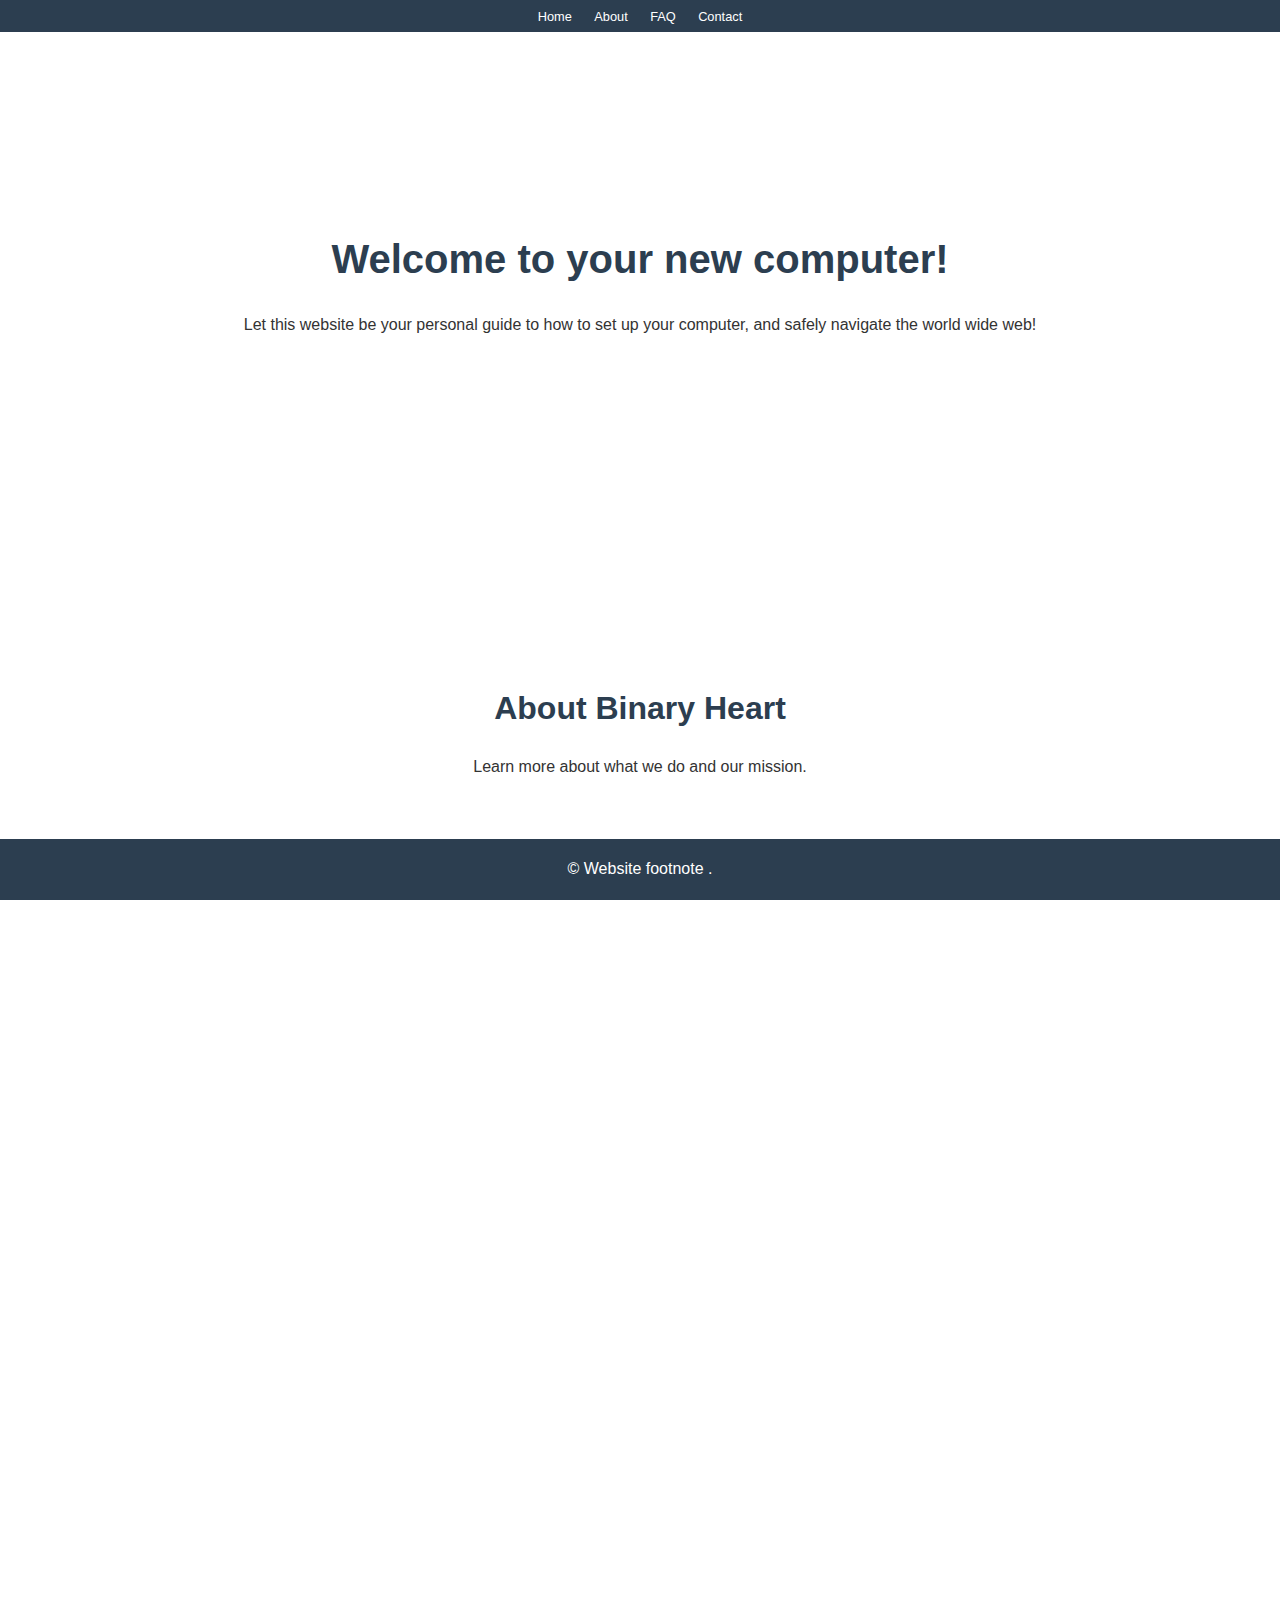
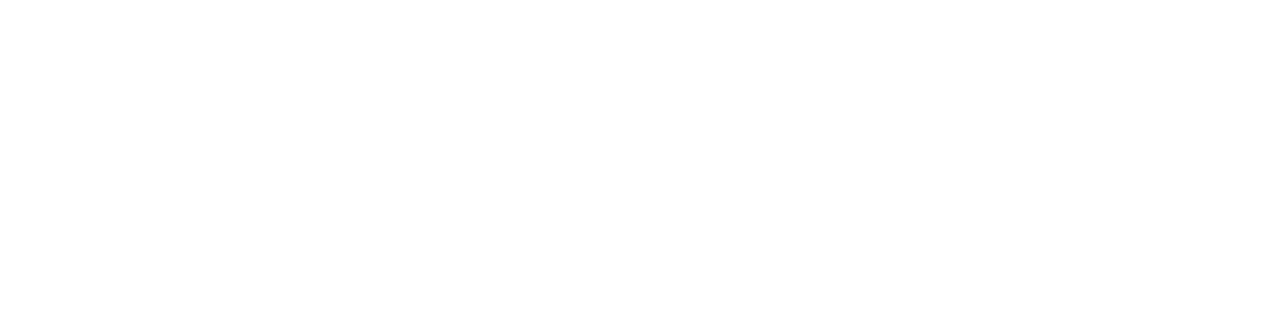
==== index.html @ e3dfe39a "initialized website with nearly zero functionality" ====
<!DOCTYPE html>
<html lang="en">
<head>
    <meta charset="UTF-8">
    <meta name="viewport" content="width=device-width, initial-scale=1.0">
    <title>My Website</title>
    <link rel="stylesheet" href="styles.css">
</head>
<body>
    <header>
        <nav>
            <ul>
                <li><a href="#home">Home</a></li>
                <li><a href="#about">About</a></li>
                <li><a href="#FAQ">FAQ</a></li>
                <li><a href="#contact">Contact</a></li>
                
                
            </ul>
        </nav>
    </header>

    <main>
        <section id="home">
            <h1>Welcome to your new computer!</h1>
            <p>Let this website be your personal guide to how to set up your computer, and safely navigate the world wide web!</p>
        </section>

        <section id="about">
            <h2>About Binary Heart</h2>
            <p>Learn more about what we do and our mission.</p>
        </section>
        <section id="FAQ">
            <h3>Frequently Asked Tech Questions</h3>
            <p> will eventually add a bunch of stuff here but not now</p>
        </section>

        <section id="contact">
            <h2>Contact Us</h2>
            <form id="contact-form">
                <input type="text" placeholder="Your Name" required>
                <input type="email" placeholder="Your Email" required>
                <textarea placeholder="Your Message" required></textarea>
                <button type="submit">Send Message</button>
            </form>
        </section>
    </main>

    <footer>
        <p>&copy; Website footnote .</p>
    </footer>

    <script src="script.js"></script>
</body>
</html>
---- styles.css ----
/* Reset and base styles */
* {
    margin: 0;
    padding: 0;
    box-sizing: border-box;
}

body {
    font-family: 'Arial', sans-serif;
    line-height: 1.8;
    color: #333;
}

/* Header and Navigation */
header {
    background-color: #2c3e50;
    padding: 0.1rem 0;
    position: fixed;
    width: 100%;
    top: 0;
    z-index: 1000;
}

nav ul {
    display: flex;
    justify-content: center;
    list-style: none;
    gap: 0.8rem;
}

nav ul li {
    margin: 0;
}

nav ul li a {
    color: white;
    text-decoration: none;
    padding: 0.1rem 0.3rem;
    border-radius: 4px;
    transition: background-color 0.3s;
    font-size: 0.8rem;
}

nav ul li a:hover {
    background-color: #34495e;
}

/* Main Content */
main {
    margin-top: 1.5rem;
    padding: 2rem;
}

section {
    padding: 2rem 0;
    min-height: 50vh;
    display: flex;
    flex-direction: column;
    justify-content: center;
    align-items: center;
    text-align: center;
}

h1 {
    font-size: 2.5rem;
    margin-bottom: 1rem;
    color: #2c3e50;
}

h2 {
    font-size: 2rem;
    margin-bottom: 1rem;
    color: #2c3e50;
}

/* Contact Form */
form {
    display: flex;
    flex-direction: column;
    width: 100%;
    max-width: 500px;
    gap: 1rem;
}

input, textarea {
    padding: 0.8rem;
    border: 1px solid #ddd;
    border-radius: 4px;
    font-size: 1rem;
}

textarea {
    min-height: 150px;
    resize: vertical;
}

button {
    background-color: #2c3e50;
    color: white;
    padding: 1rem;
    border: none;
    border-radius: 4px;
    cursor: pointer;
    font-size: 1rem;
    transition: background-color 0.3s;
}

button:hover {
    background-color: #34495e;
}

/* Footer */
footer {
    background-color: #2c3e50;
    color: white;
    text-align: center;
    padding: 1rem;
    position: fixed;
    bottom: 0;
    width: 100%;
}

/* Responsive Design */
@media (max-width: 768px) {
    main {
        flex-direction: column;
        width: 100%;
    }
    
    section {
        width: 100%;
        min-height: auto;
    }
    
    nav ul {
        gap: 0.5rem;
    }
    
    nav ul li a {
        font-size: 0.7rem;
        padding: 0.1rem 0.2rem;
    }
    
    h1 {
        font-size: 2rem;
    }
    
    h2 {
        font-size: 1.5rem;
    }
}
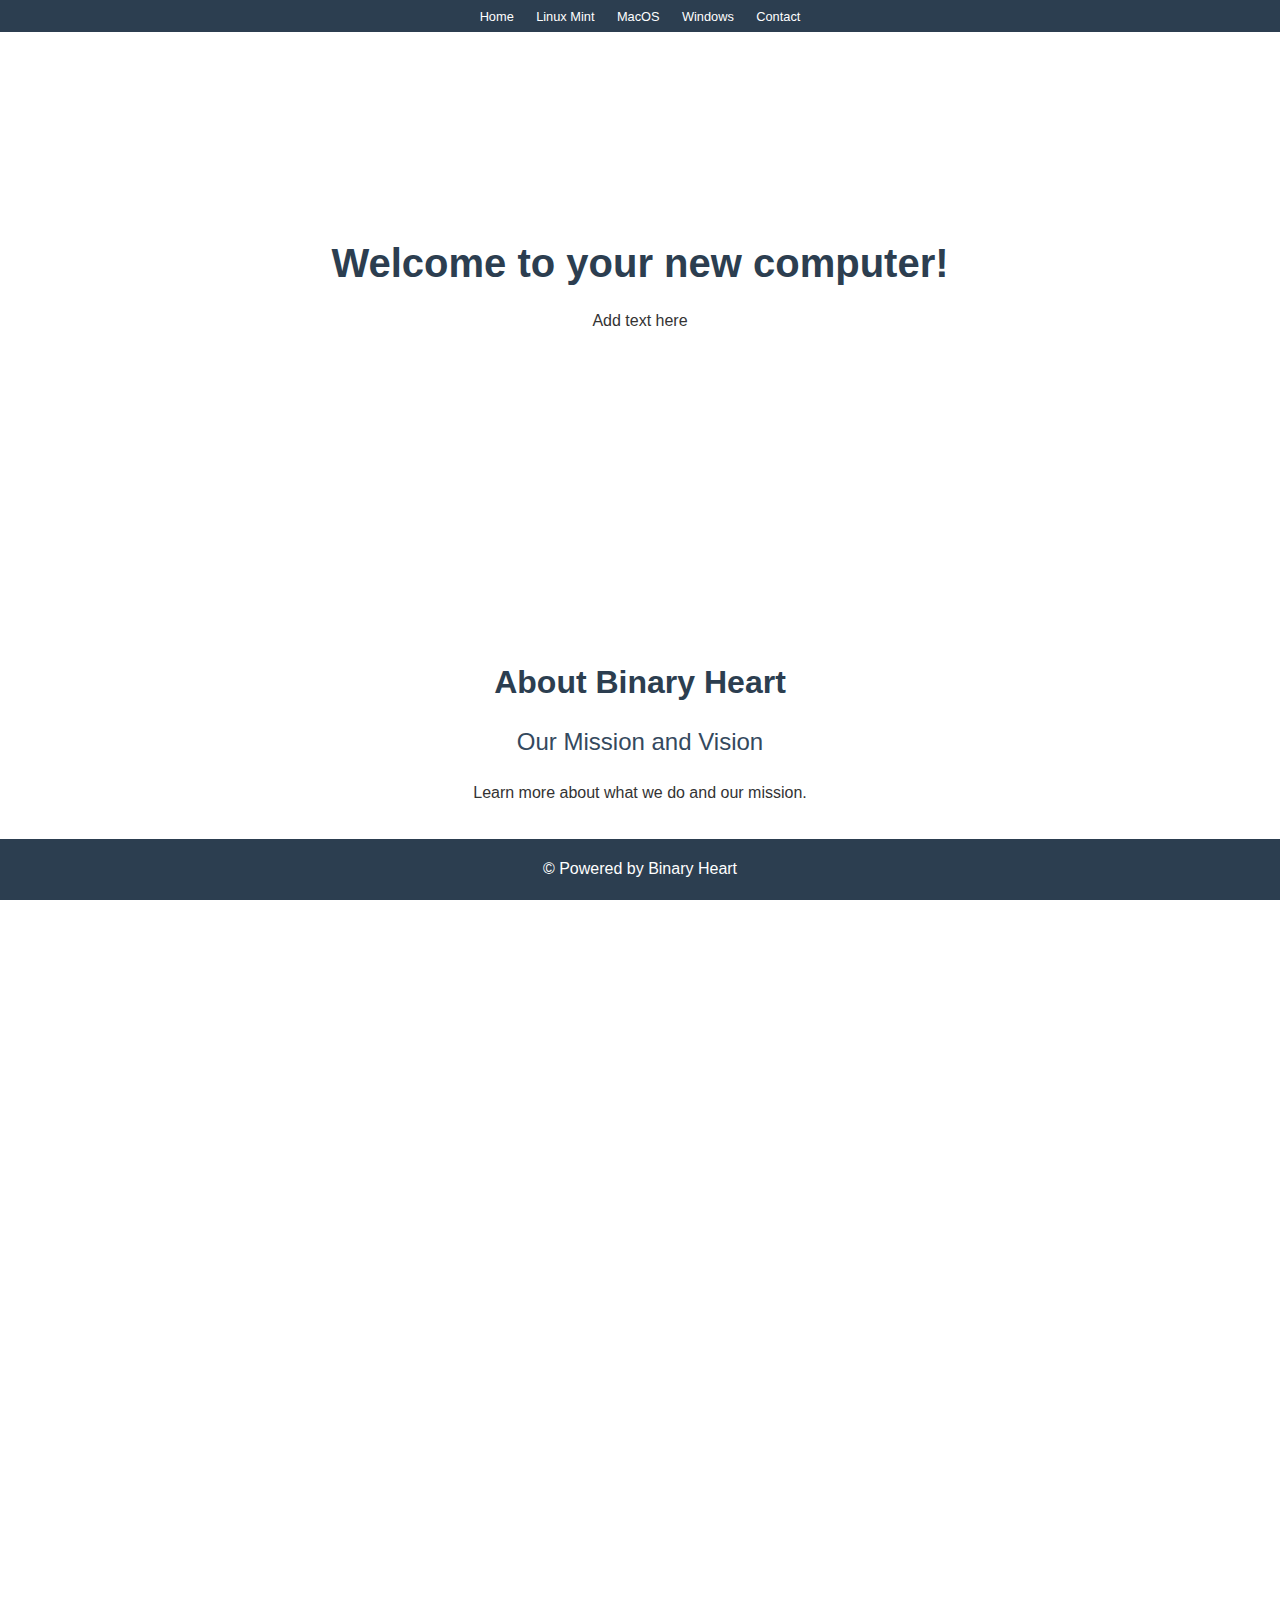
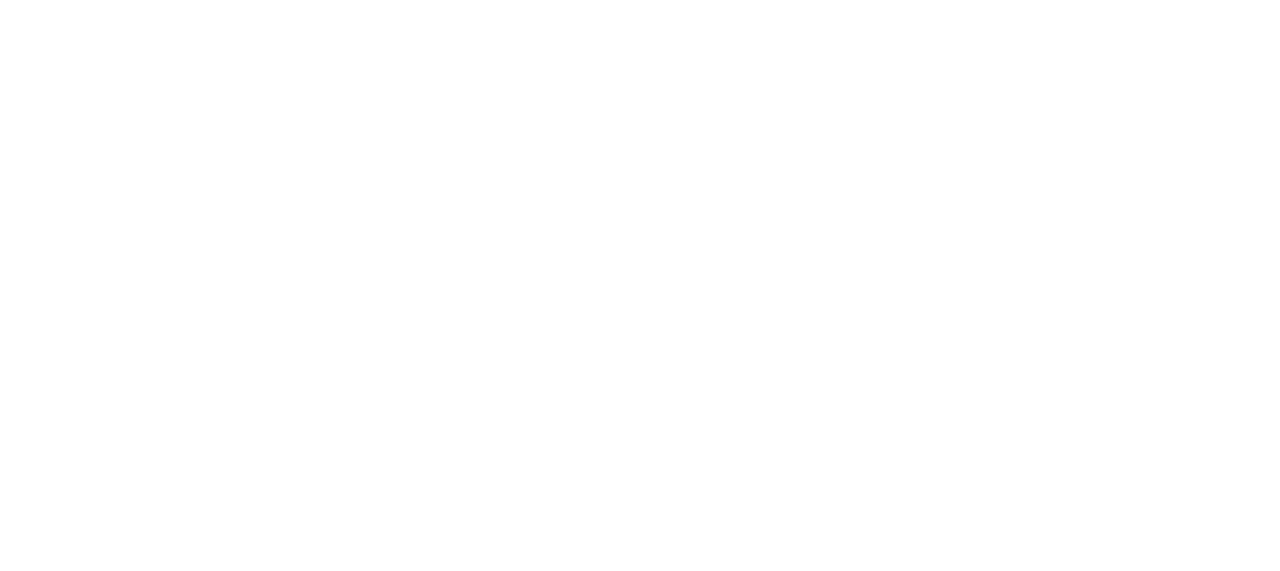
==== commit 1085bb46: "created more pages" ====
--- a/index.html
+++ b/index.html
@@ -10,12 +10,11 @@
     <header>
         <nav>
             <ul>
-                <li><a href="#home">Home</a></li>
-                <li><a href="#about">About</a></li>
-                <li><a href="#FAQ">FAQ</a></li>
+                <li><a href="./index.html">Home</a></li>
+                <li><a href="./linux-mint.html">Linux Mint</a></li>
+                <li><a href="./macos.html">MacOS</a></li>
+                <li><a href="./windows.html">Windows</a></li>
                 <li><a href="#contact">Contact</a></li>
-                
-                
             </ul>
         </nav>
     </header>
@@ -23,20 +22,70 @@
     <main>
         <section id="home">
             <h1>Welcome to your new computer!</h1>
-            <p>Let this website be your personal guide to how to set up your computer, and safely navigate the world wide web!</p>
+            <p>Add text here</p>
         </section>
 
         <section id="about">
             <h2>About Binary Heart</h2>
+            <h3>Our Mission and Vision</h3>
             <p>Learn more about what we do and our mission.</p>
         </section>
+
         <section id="FAQ">
-            <h3>Frequently Asked Tech Questions</h3>
-            <p> will eventually add a bunch of stuff here but not now</p>
+            <h2>Frequently Asked Questions</h2>
+            <h3>Commonly Asked Questions & Answers</h3>
+            <div class="faq-container">
+                <div class="faq-item">
+                    <div class="faq-question">
+                        <h4>How do I connect to WiFi?</h4>
+                        <span class="toggle-icon">+</span>
+                    </div>
+                    <div class="faq-answer">
+                        <p>To connect to WiFi, click on the WiFi icon in the top right corner of your screen, select your network, and enter the password if required.</p>
+                    </div>
+                </div>
+                <div class="faq-item">
+                    <div class="faq-question">
+                        <h4>What is my Operating System?</h4>
+                        <span class="toggle-icon">+</span>
+                    </div>
+                    <div class="faq-answer">
+                        <p>Most of our laptop computers run on a system called <a href="linux-mint.html" class="os-link">Linux Mint</a>. This is an open source operating system that is similar to <a href="windows.html" class="os-link">Windows</a> or <a href="macos.html" class="os-link">Mac OS</a>, and is very user friendly.</p>
+                    </div>
+                </div>
+                <div class="faq-item">
+                    <div class="faq-question">
+                        <h4>How do I connect to WiFi?</h4>
+                        <span class="toggle-icon">+</span>
+                    </div>
+                    <div class="faq-answer">
+                        <p>To connect to WiFi, click on the WiFi icon in the bottom right corner of your screen, select your network, and enter the password if required.</p>
+                    </div>
+                </div>
+                <div class="faq-item">
+                    <div class="faq-question">
+                        <h4>How do I update my computer?</h4>
+                        <span class="toggle-icon">+</span>
+                    </div>
+                    <div class="faq-answer">
+                        <p>To update your computer, go to Settings > Windows Update (or System Preferences > Software Update on Mac) and click "Check for updates".</p>
+                    </div>
+                </div>
+                <div class="faq-item">
+                    <div class="faq-question">
+                        <h4>How do I install new software?</h4>
+                        <span class="toggle-icon">+</span>
+                    </div>
+                    <div class="faq-answer">
+                        <p>To install new software, download the installer from the official website and run it. Follow the on-screen instructions to complete the installation.</p>
+                    </div>
+                </div>
+            </div>
         </section>
 
         <section id="contact">
             <h2>Contact Us</h2>
+            <h3>Get in Touch</h3>
             <form id="contact-form">
                 <input type="text" placeholder="Your Name" required>
                 <input type="email" placeholder="Your Email" required>
@@ -47,7 +96,7 @@
     </main>
 
     <footer>
-        <p>&copy; Website footnote .</p>
+        <p>&copy; Powered by Binary Heart</p>
     </footer>
 
     <script src="script.js"></script>
--- a/styles.css
+++ b/styles.css
@@ -63,14 +63,21 @@
 
 h1 {
     font-size: 2.5rem;
-    margin-bottom: 1rem;
+    margin-bottom: 0.5rem;
     color: #2c3e50;
 }
 
 h2 {
     font-size: 2rem;
-    margin-bottom: 1rem;
-    color: #2c3e50;
+    margin-bottom: 0.5rem;
+    color: #2c3e50;
+}
+
+h3 {
+    font-size: 1.5rem;
+    margin-bottom: 1rem;
+    color: #34495e;
+    font-weight: normal;
 }
 
 /* Contact Form */
@@ -120,6 +127,114 @@
     width: 100%;
 }
 
+/* FAQ Section */
+.faq-container {
+    width: 100%;
+    max-width: 800px;
+    margin: 0 auto;
+}
+
+.faq-item {
+    margin-bottom: 1rem;
+    border: 1px solid #ddd;
+    border-radius: 8px;
+    overflow: hidden;
+}
+
+.faq-question {
+    padding: 1rem;
+    background-color: #f8f9fa;
+    cursor: pointer;
+    display: flex;
+    justify-content: space-between;
+    align-items: center;
+    transition: background-color 0.3s;
+}
+
+.faq-question:hover {
+    background-color: #e9ecef;
+}
+
+.faq-question h4 {
+    margin: 0;
+    font-size: 1.1rem;
+    color: #2c3e50;
+}
+
+.toggle-icon {
+    font-size: 1.5rem;
+    color: #5c1616;
+    transition: transform 0.3s;
+}
+
+.faq-answer {
+    padding: 0;
+    max-height: 0;
+    overflow: hidden;
+    transition: max-height 0.3s ease-out, padding 0.3s ease-out;
+}
+
+.faq-answer p {
+    margin: 0;
+    padding: 1rem;
+    color: #5c1616;
+}
+
+.faq-item.active .faq-answer {
+    max-height: 500px;
+    padding: 1rem;
+}
+
+.faq-item.active .toggle-icon {
+    transform: rotate(45deg);
+}
+
+.os-link {
+    color: #2c3e50;
+    text-decoration: none;
+    font-weight: bold;
+    border-bottom: 2px solid #2c3e50;
+    transition: color 0.3s, border-color 0.3s;
+}
+
+.os-link:hover {
+    color: #34495e;
+    border-bottom-color: #34495e;
+}
+
+/* Guide Sections */
+.guide-container {
+    width: 100%;
+    max-width: 800px;
+    margin: 0 auto;
+    padding: 1rem;
+}
+
+.guide-section {
+    background-color: #f8f9fa;
+    border: 1px solid #ddd;
+    border-radius: 8px;
+    padding: 1.5rem;
+    margin-bottom: 1rem;
+    transition: transform 0.3s ease, box-shadow 0.3s ease;
+}
+
+.guide-section:hover {
+    transform: translateY(-2px);
+    box-shadow: 0 4px 8px rgba(0,0,0,0.1);
+}
+
+.guide-section h3 {
+    color: #2c3e50;
+    margin-bottom: 1rem;
+    font-size: 1.3rem;
+}
+
+.guide-section p {
+    color: #666;
+    line-height: 1.6;
+}
+
 /* Responsive Design */
 @media (max-width: 768px) {
     main {
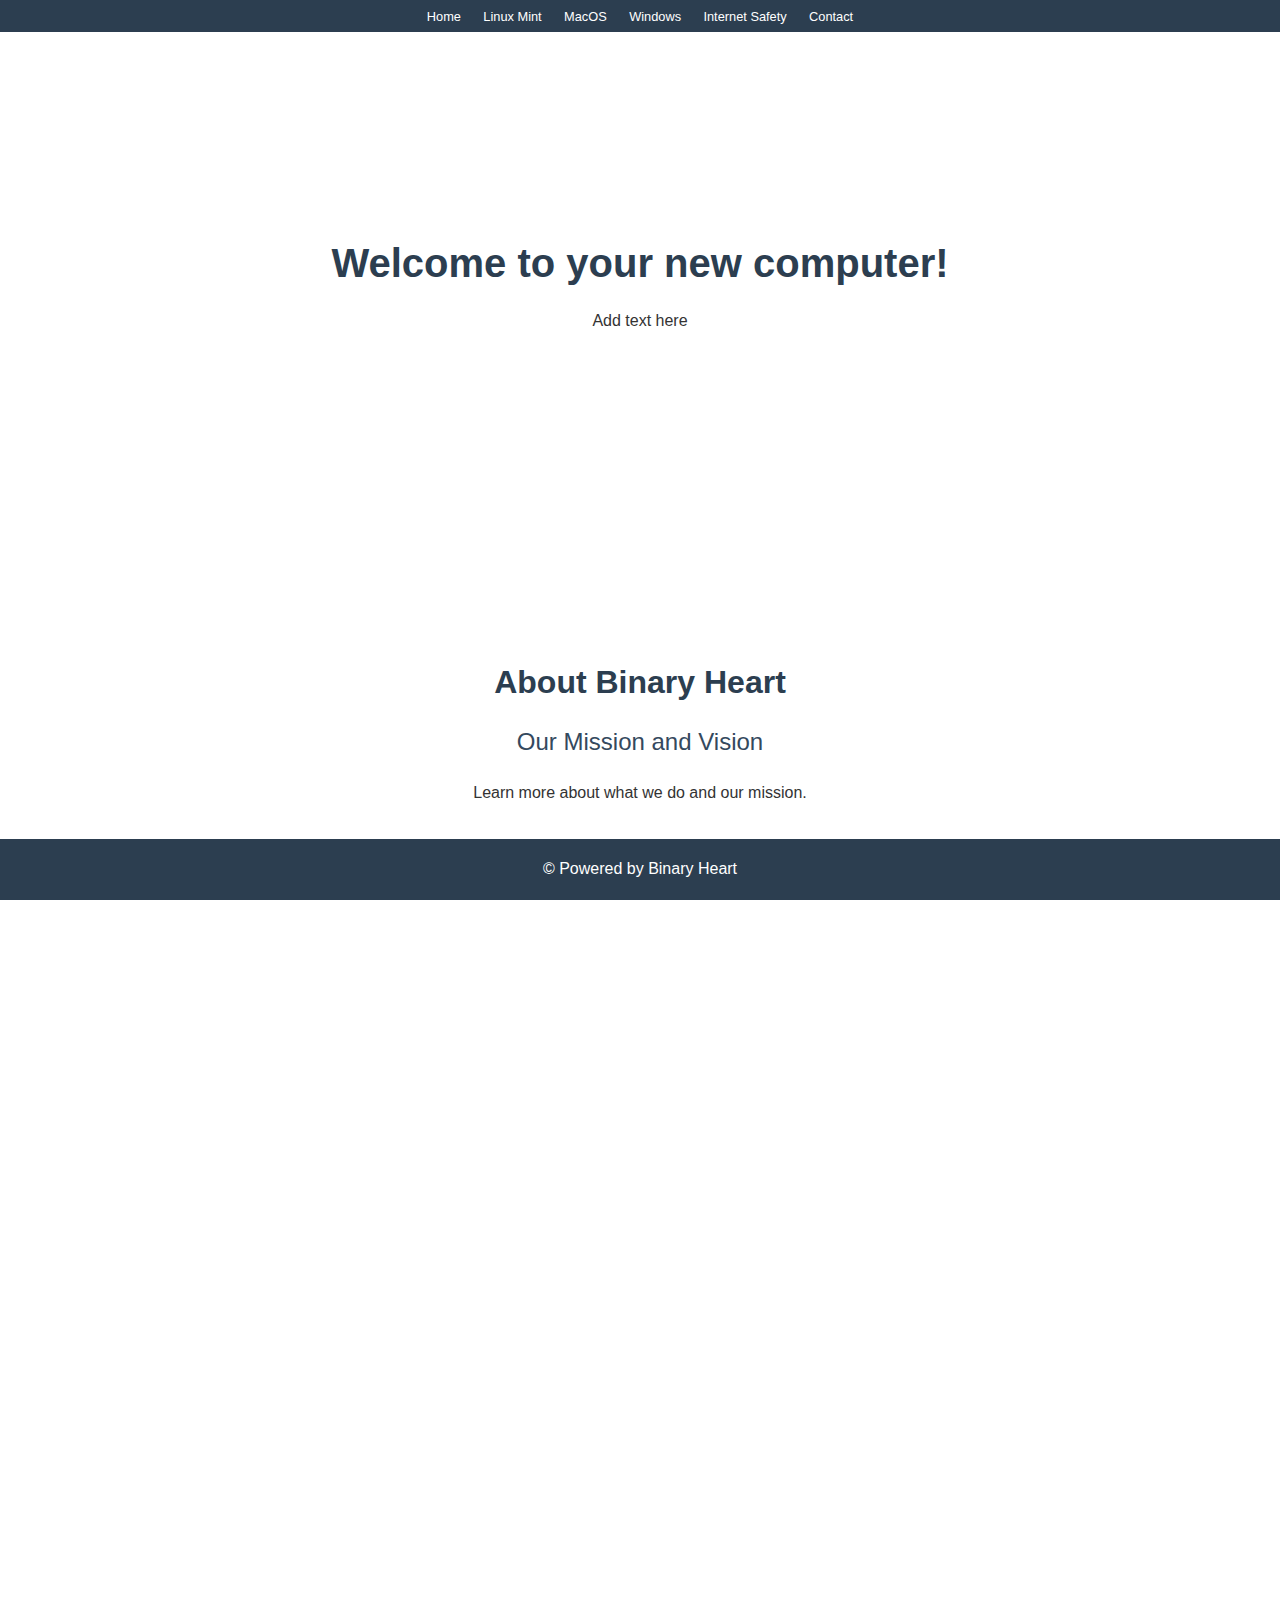
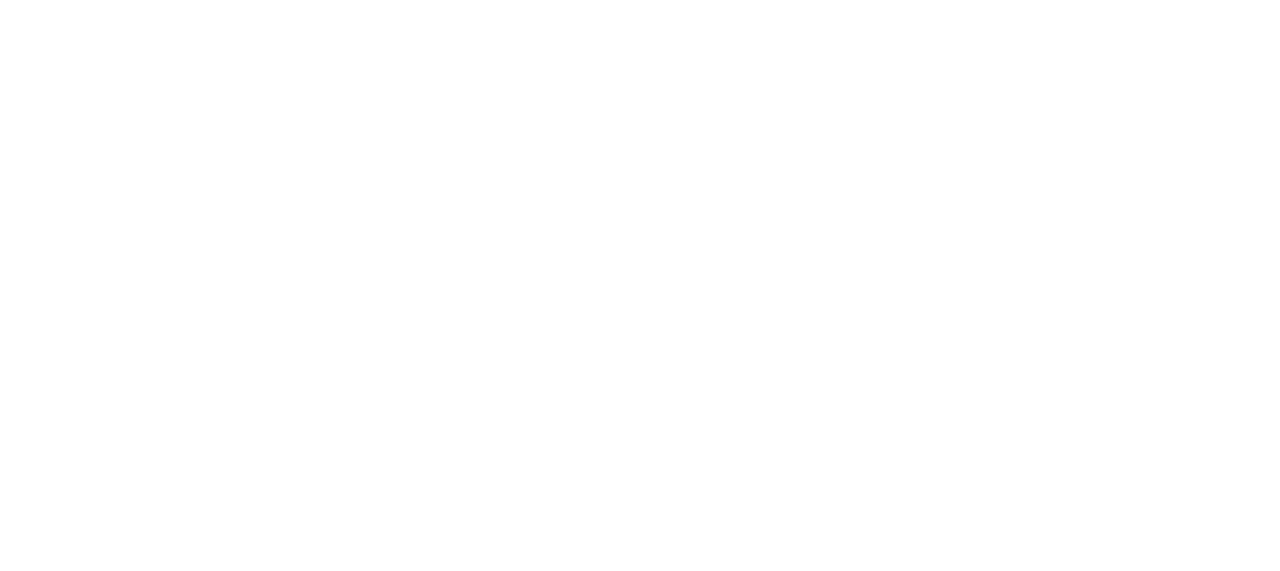
==== commit cef7c358: "functional auxillary webpages & internal links" ====
--- a/index.html
+++ b/index.html
@@ -4,16 +4,17 @@
     <meta charset="UTF-8">
     <meta name="viewport" content="width=device-width, initial-scale=1.0">
     <title>My Website</title>
-    <link rel="stylesheet" href="styles.css">
+    <link rel="stylesheet" href="/styles.css">
 </head>
 <body>
     <header>
         <nav>
             <ul>
-                <li><a href="./index.html">Home</a></li>
-                <li><a href="./linux-mint.html">Linux Mint</a></li>
-                <li><a href="./macos.html">MacOS</a></li>
-                <li><a href="./windows.html">Windows</a></li>
+                <li><a href="/">Home</a></li>
+                <li><a href="/linux-mint.html">Linux Mint</a></li>
+                <li><a href="/macos.html">MacOS</a></li>
+                <li><a href="/windows.html">Windows</a></li>
+                <li><a href="/internet-safety.html">Internet Safety</a></li>
                 <li><a href="#contact">Contact</a></li>
             </ul>
         </nav>
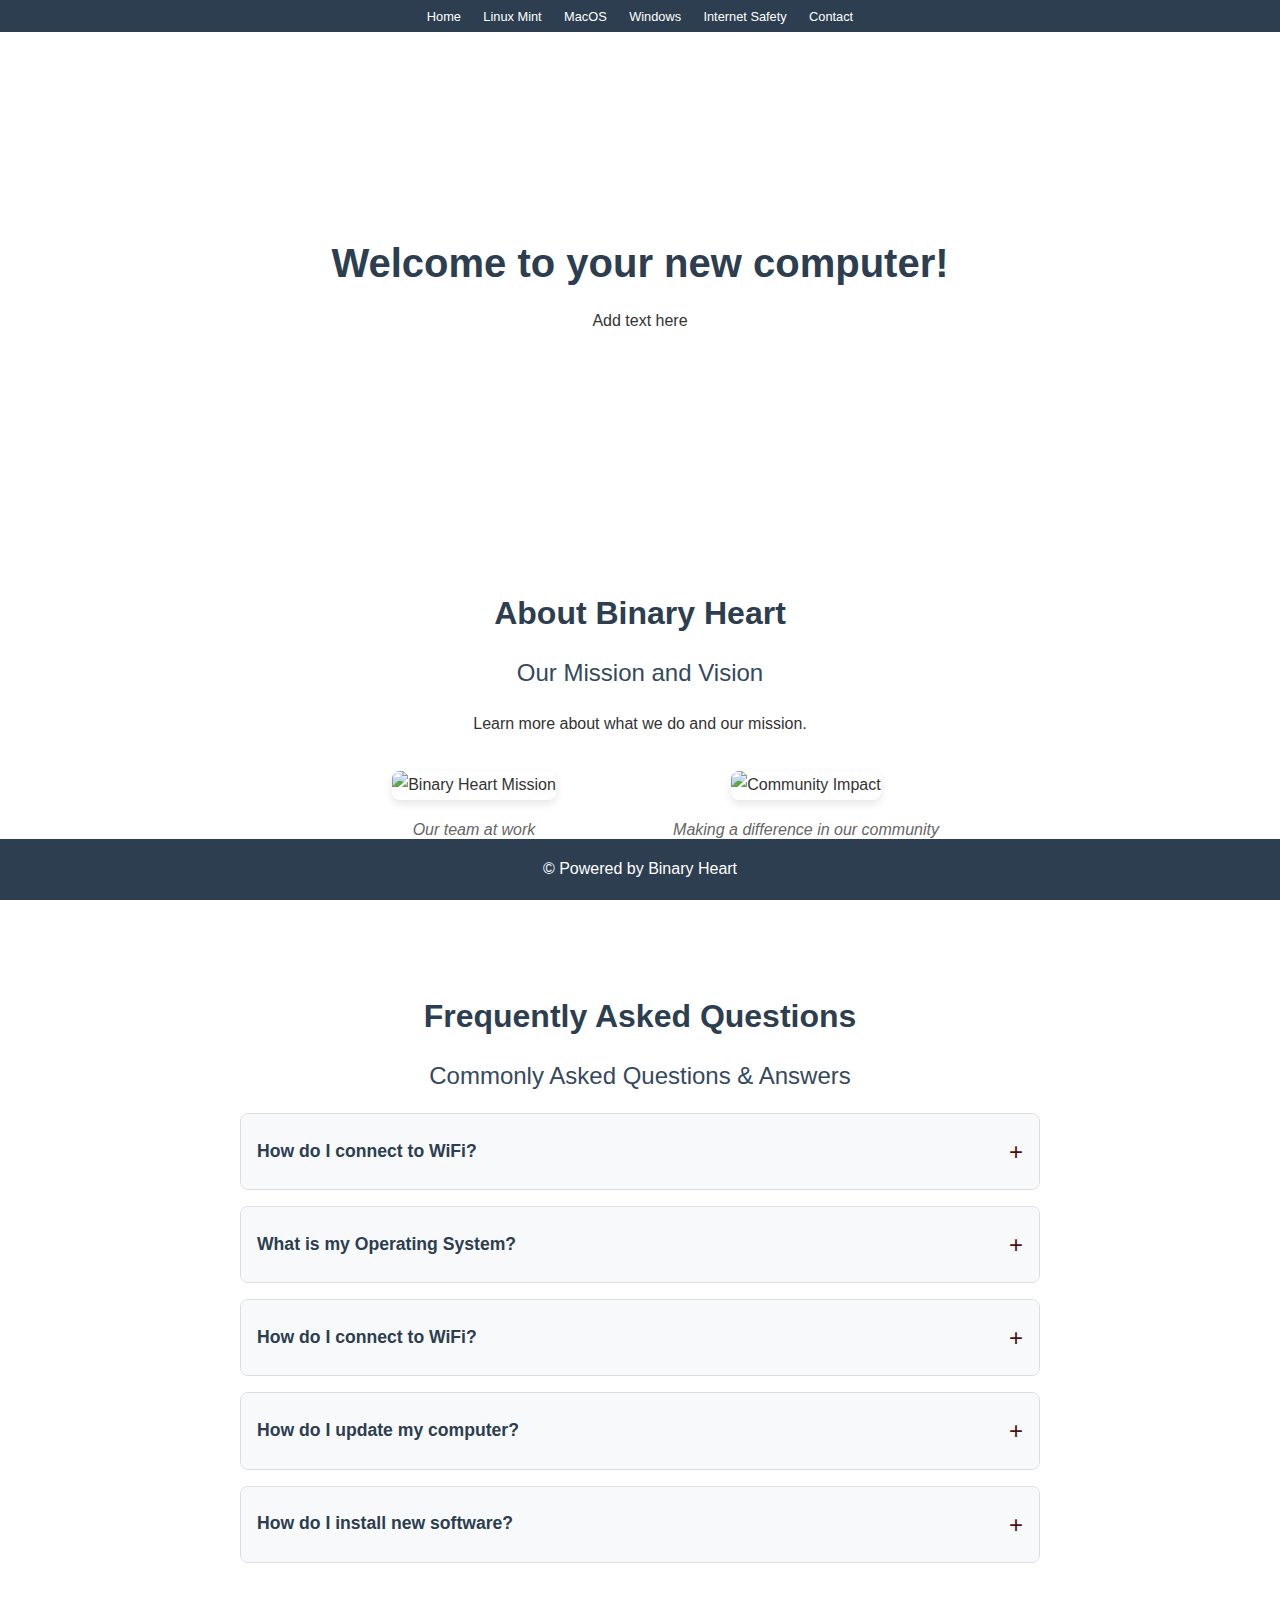
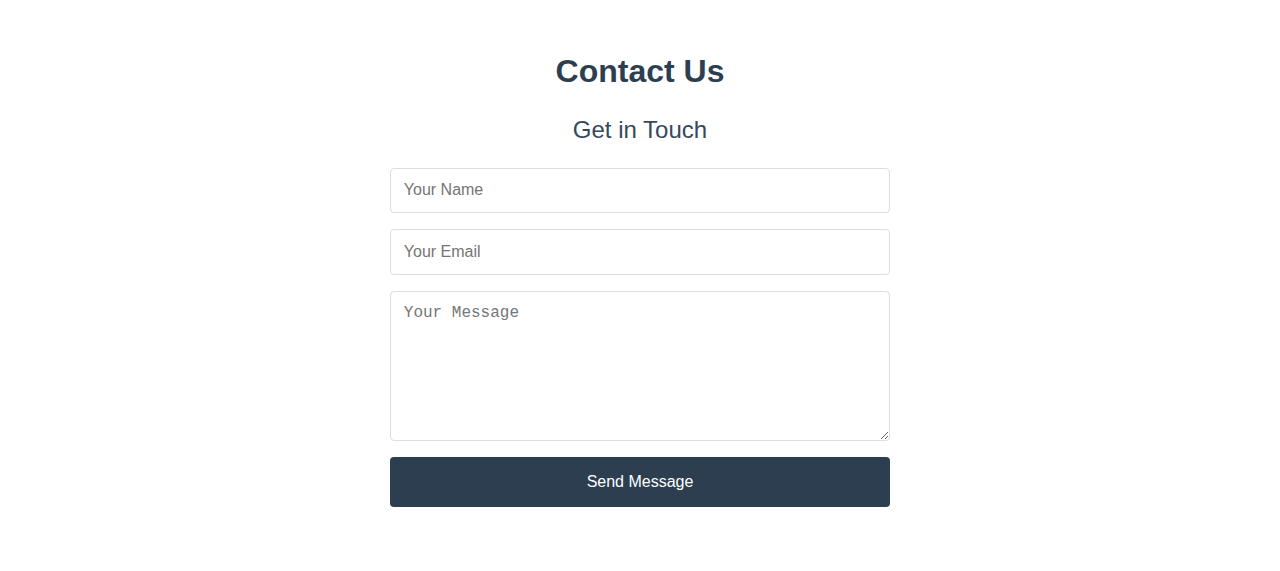
==== commit 92e70a67: "creating an image placeholder" ====
--- a/index.html
+++ b/index.html
@@ -30,6 +30,17 @@
             <h2>About Binary Heart</h2>
             <h3>Our Mission and Vision</h3>
             <p>Learn more about what we do and our mission.</p>
+            
+            <div class="image-gallery">
+                <div class="image-container">
+                    <img src="/images/placeholder1.jpg" alt="Binary Heart Mission" class="gallery-image">
+                    <p class="image-caption">Our team at work</p>
+                </div>
+                <div class="image-container">
+                    <img src="/images/placeholder2.jpg" alt="Community Impact" class="gallery-image">
+                    <p class="image-caption">Making a difference in our community</p>
+                </div>
+            </div>
         </section>
 
         <section id="FAQ">
--- a/styles.css
+++ b/styles.css
@@ -6,7 +6,7 @@
 }
 
 body {
-    font-family: 'Arial', sans-serif;
+    font-family: 'Calabri', sans-serif;
     line-height: 1.8;
     color: #333;
 }
@@ -127,21 +127,21 @@
     width: 100%;
 }
 
-/* FAQ Section */
-.faq-container {
+/* FAQ and Guide Containers */
+.faq-container, .guide-container {
     width: 100%;
     max-width: 800px;
     margin: 0 auto;
 }
 
-.faq-item {
+.faq-item, .guide-section {
     margin-bottom: 1rem;
     border: 1px solid #ddd;
     border-radius: 8px;
     overflow: hidden;
 }
 
-.faq-question {
+.faq-question, .guide-question {
     padding: 1rem;
     background-color: #f8f9fa;
     cursor: pointer;
@@ -151,11 +151,11 @@
     transition: background-color 0.3s;
 }
 
-.faq-question:hover {
+.faq-question:hover, .guide-question:hover {
     background-color: #e9ecef;
 }
 
-.faq-question h4 {
+.faq-question h4, .guide-question h3 {
     margin: 0;
     font-size: 1.1rem;
     color: #2c3e50;
@@ -163,29 +163,31 @@
 
 .toggle-icon {
     font-size: 1.5rem;
-    color: #5c1616;
+    color: #4b1111;
     transition: transform 0.3s;
 }
 
-.faq-answer {
+.faq-answer, .guide-answer {
     padding: 0;
     max-height: 0;
     overflow: hidden;
     transition: max-height 0.3s ease-out, padding 0.3s ease-out;
 }
 
-.faq-answer p {
-    margin: 0;
-    padding: 1rem;
-    color: #5c1616;
-}
-
-.faq-item.active .faq-answer {
+.faq-answer p, .guide-answer p {
+    margin: 0;
+    padding: 1rem;
+    color: #4b1111;
+}
+
+.faq-item.active .faq-answer,
+.guide-section.active .guide-answer {
     max-height: 500px;
     padding: 1rem;
 }
 
-.faq-item.active .toggle-icon {
+.faq-item.active .toggle-icon,
+.guide-section.active .toggle-icon {
     transform: rotate(45deg);
 }
 
@@ -202,37 +204,47 @@
     border-bottom-color: #34495e;
 }
 
-/* Guide Sections */
-.guide-container {
-    width: 100%;
-    max-width: 800px;
-    margin: 0 auto;
-    padding: 1rem;
-}
-
-.guide-section {
-    background-color: #f8f9fa;
-    border: 1px solid #ddd;
+/* Image Styles */
+.image-gallery {
+    display: flex;
+    flex-wrap: wrap;
+    justify-content: center;
+    gap: 2rem;
+    margin: 2rem 0;
+}
+
+.image-container {
+    flex: 1;
+    min-width: 300px;
+    max-width: 500px;
+    text-align: center;
+}
+
+.gallery-image {
+    width: 100%;
+    height: auto;
     border-radius: 8px;
-    padding: 1.5rem;
-    margin-bottom: 1rem;
+    box-shadow: 0 4px 8px rgba(0,0,0,0.1);
     transition: transform 0.3s ease, box-shadow 0.3s ease;
 }
 
-.guide-section:hover {
-    transform: translateY(-2px);
-    box-shadow: 0 4px 8px rgba(0,0,0,0.1);
-}
-
-.guide-section h3 {
-    color: #2c3e50;
-    margin-bottom: 1rem;
-    font-size: 1.3rem;
-}
-
-.guide-section p {
+.gallery-image:hover {
+    transform: scale(1.02);
+    box-shadow: 0 6px 12px rgba(0,0,0,0.15);
+}
+
+.image-caption {
+    margin-top: 1rem;
     color: #666;
-    line-height: 1.6;
+    font-style: italic;
+}
+
+/* Guide Section Images */
+.guide-section img {
+    max-width: 100%;
+    height: auto;
+    border-radius: 4px;
+    margin: 1rem 0;
 }
 
 /* Responsive Design */
@@ -263,4 +275,14 @@
     h2 {
         font-size: 1.5rem;
     }
+    
+    .image-gallery {
+        flex-direction: column;
+        align-items: center;
+    }
+    
+    .image-container {
+        width: 100%;
+        max-width: 100%;
+    }
 } 